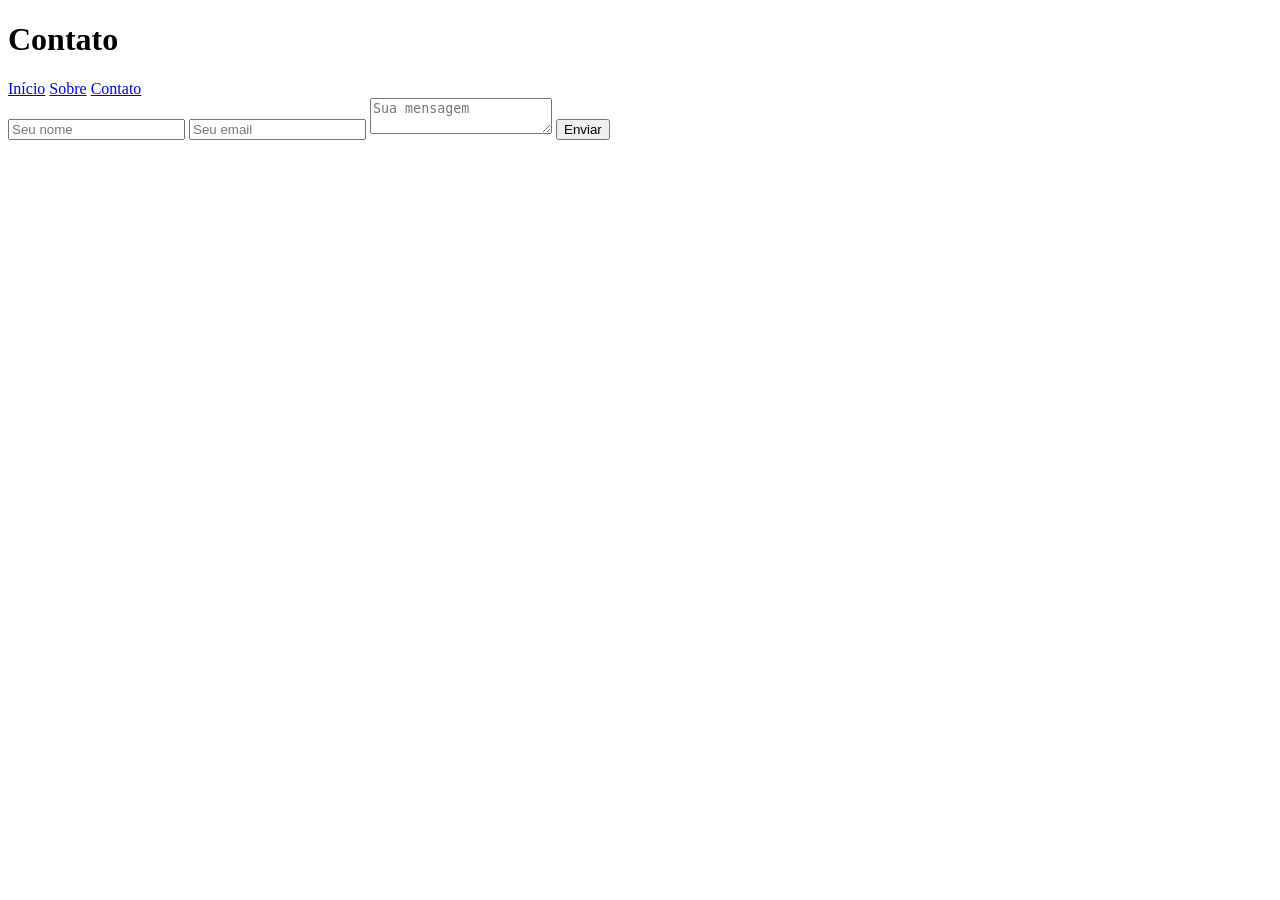
==== contato.html @ 51e88585 "Add files via upload" ====
<!DOCTYPE html>
<html lang="pt-br">
<head>
<meta charset="UTF-8">
<meta name="viewport" content="width=device-width, initial-scale=1.0">

<title>Contato</title>

<link rel="stylesheet" href="../css/style.css">
</head>

<body>

<header>

<h1>Contato</h1>

<nav>
    <a href="../index.html">Início</a>
    <a href="sobre.html">Sobre</a>
    <a href="contato.html">Contato</a>
</nav>

</header>

<section class="formulario">

<form>

<input type="text" placeholder="Seu nome" required>

<input type="email" placeholder="Seu email" required>

<textarea placeholder="Sua mensagem"></textarea>

<button type="submit">Enviar</button>

</form>

</section>

</body>
</html>
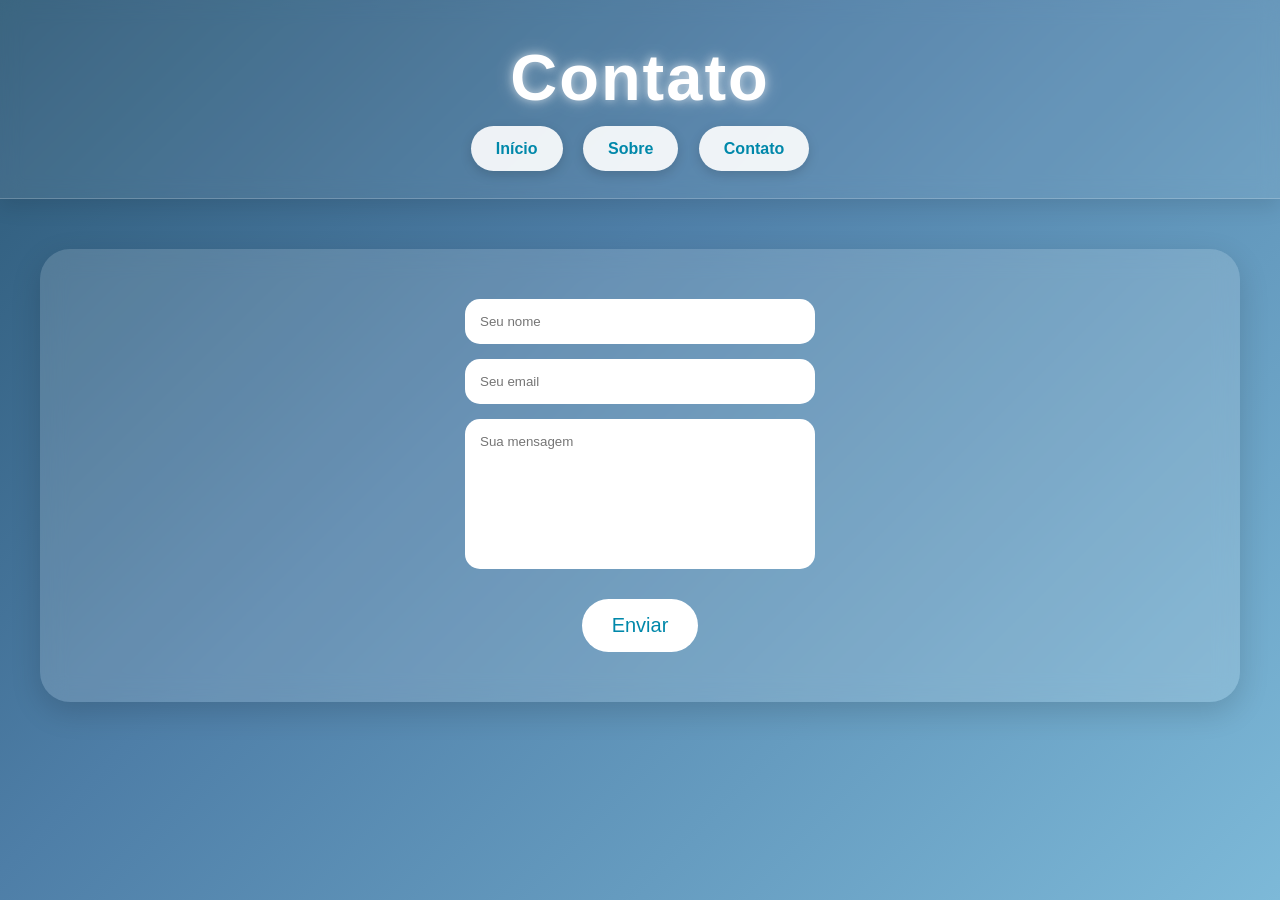
==== commit c9f58bed: "Update contato.html" ====
--- a/contato.html
+++ b/contato.html
@@ -6,7 +6,7 @@
 
 <title>Contato</title>
 
-<link rel="stylesheet" href="../css/style.css">
+<link rel="stylesheet" href="style.css">
 </head>
 
 <body>
@@ -16,7 +16,7 @@
 <h1>Contato</h1>
 
 <nav>
-    <a href="../index.html">Início</a>
+    <a href="index.html">Início</a>
     <a href="sobre.html">Sobre</a>
     <a href="contato.html">Contato</a>
 </nav>
@@ -40,4 +40,4 @@
 </section>
 
 </body>
-</html>+</html>
--- a/style.css
+++ b/style.css
@@ -0,0 +1,395 @@
+*{
+margin:0;
+padding:0;
+box-sizing:border-box;
+font-family:Arial, sans-serif;
+}
+*{
+font-family:'Poppins',sans-serif;
+}
+
+body{
+
+background:linear-gradient(
+135deg,
+#2b5876 0%,
+#4e7ea7 40%,
+#7db9d8 100%
+);
+
+min-height:100vh;
+
+color:#ffffff;
+
+text-align:center;
+
+overflow-x:hidden;
+
+}
+header{
+padding:40px;
+
+backdrop-filter:blur(10px);
+
+background:rgba(255,255,255,0.08);
+
+border-bottom:1px solid rgba(255,255,255,0.2);
+
+box-shadow:0 8px 20px rgba(0,0,0,0.1);
+}
+
+h1{
+
+font-size:65px;
+
+font-weight:700;
+
+letter-spacing:2px;
+
+text-shadow:
+0 0 10px rgba(255,255,255,.6),
+0 0 20px rgba(255,255,255,.3);
+
+margin-bottom:15px;
+
+}
+nav{
+
+margin-top:25px;
+
+}
+
+nav a{
+
+text-decoration:none;
+
+background:rgba(255,255,255,0.9);
+
+color:#0088aa;
+
+padding:14px 25px;
+
+margin:8px;
+
+border-radius:50px;
+
+font-weight:bold;
+
+transition:.4s;
+
+box-shadow:0 4px 12px rgba(0,0,0,0.15);
+
+}
+
+nav a:hover{
+
+transform:translateY(-4px);
+
+background:white;
+
+}
+
+
+.botoes{
+margin:30px;
+}
+
+button{
+padding:15px 30px;
+margin:15px;
+border:none;
+border-radius:40px;
+font-size:20px;
+cursor:pointer;
+background:white;
+color:#0088aa;
+transition:.5s;
+}
+
+button:hover{
+transform:scale(1.1);
+background:#00d4ff;
+color:white;
+}
+
+.conteudo{
+display:flex;
+justify-content:center;
+gap:40px;
+flex-wrap:wrap;
+margin-top:40px;
+}
+
+img{
+
+width:380px;
+
+height:480px;
+
+object-fit:cover;
+
+border-radius:25px;
+
+transition:.5s;
+
+box-shadow:
+
+0 0 20px rgba(255,255,255,.6),
+
+0 0 40px rgba(255,255,255,.3);
+
+}
+
+img:hover{
+
+transform:
+
+scale(1.04);
+
+box-shadow:
+
+0 0 30px white,
+
+0 0 60px rgba(255,255,255,.6);
+
+}
+
+.texto{
+margin:60px;
+font-size:22px;
+line-height:40px;
+}
+
+audio{
+margin-top:20px;
+}
+
+.formulario{
+margin-top:50px;
+}
+
+input,
+textarea{
+display:block;
+width:350px;
+margin:15px auto;
+padding:15px;
+border:none;
+border-radius:15px;
+}
+
+textarea{
+height:150px;
+resize:none;
+}
+.beneficios{
+margin:60px;
+}
+.card{
+
+background:rgba(255,255,255,0.15);
+
+backdrop-filter:blur(12px);
+
+color:white;
+
+padding:25px;
+
+width:280px;
+
+border-radius:25px;
+
+border:1px solid rgba(255,255,255,.3);
+
+box-shadow:
+
+0 10px 30px rgba(0,0,0,.15),
+
+0 0 15px rgba(255,255,255,.2);
+
+transition:.4s;
+
+}
+
+.card:hover{
+
+transform:
+
+translateY(-10px)
+
+scale(1.03);
+
+}
+
+.respiracao,
+.timer{
+margin:60px;
+}
+
+#contador{
+font-size:60px;
+font-weight:bold;
+margin:20px;
+}
+section{
+
+margin:60px auto;
+
+max-width:1200px;
+
+padding:35px;
+
+background:rgba(255,255,255,0.15);
+
+backdrop-filter:blur(12px);
+
+border-radius:30px;
+
+box-shadow:
+0 10px 30px rgba(0,0,0,.15);
+
+}
+p{
+
+font-size:18px;
+
+line-height:1.8;
+
+color:#f5f8fa;
+
+}
+footer{
+
+margin-top:80px;
+
+padding:30px;
+
+background:rgba(255,255,255,.12);
+
+backdrop-filter:blur(10px);
+
+font-size:18px;
+
+}
+.som-relaxante{
+
+max-width:900px;
+
+margin:60px auto;
+
+padding:40px;
+
+background:rgba(255,255,255,0.12);
+
+backdrop-filter:blur(12px);
+
+border-radius:30px;
+
+box-shadow:
+0 10px 30px rgba(0,0,0,0.15),
+0 0 20px rgba(255,255,255,0.15);
+
+}
+
+.som-relaxante h2{
+
+font-size:35px;
+
+margin-bottom:20px;
+
+text-shadow:0 0 10px rgba(255,255,255,.5);
+
+}
+
+.som-relaxante p{
+
+font-size:18px;
+
+line-height:30px;
+
+max-width:700px;
+
+margin:0 auto 30px auto;
+
+}
+
+.player-audio{
+
+display:flex;
+
+flex-direction:column;
+
+align-items:center;
+
+gap:20px;
+
+}
+
+.icone-audio{
+
+font-size:60px;
+
+animation:flutuar 3s ease-in-out infinite;
+
+}
+
+audio{
+
+width:80%;
+
+max-width:500px;
+
+padding:10px;
+
+border-radius:30px;
+
+background:rgba(255,255,255,.7);
+
+box-shadow:
+0 5px 15px rgba(0,0,0,.15);
+
+}
+@keyframes flutuar{
+
+0%{
+transform:translateY(0px);
+}
+
+50%{
+transform:translateY(-10px);
+}
+
+100%{
+transform:translateY(0px);
+}
+
+}
+.ondas{
+
+font-size:25px;
+
+margin-top:20px;
+
+letter-spacing:8px;
+
+opacity:.8;
+
+animation:pulsar 2s infinite;
+
+}
+
+@keyframes pulsar{
+
+0%{
+opacity:.4;
+}
+
+50%{
+opacity:1;
+}
+
+100%{
+opacity:.4;
+}
+
+}
